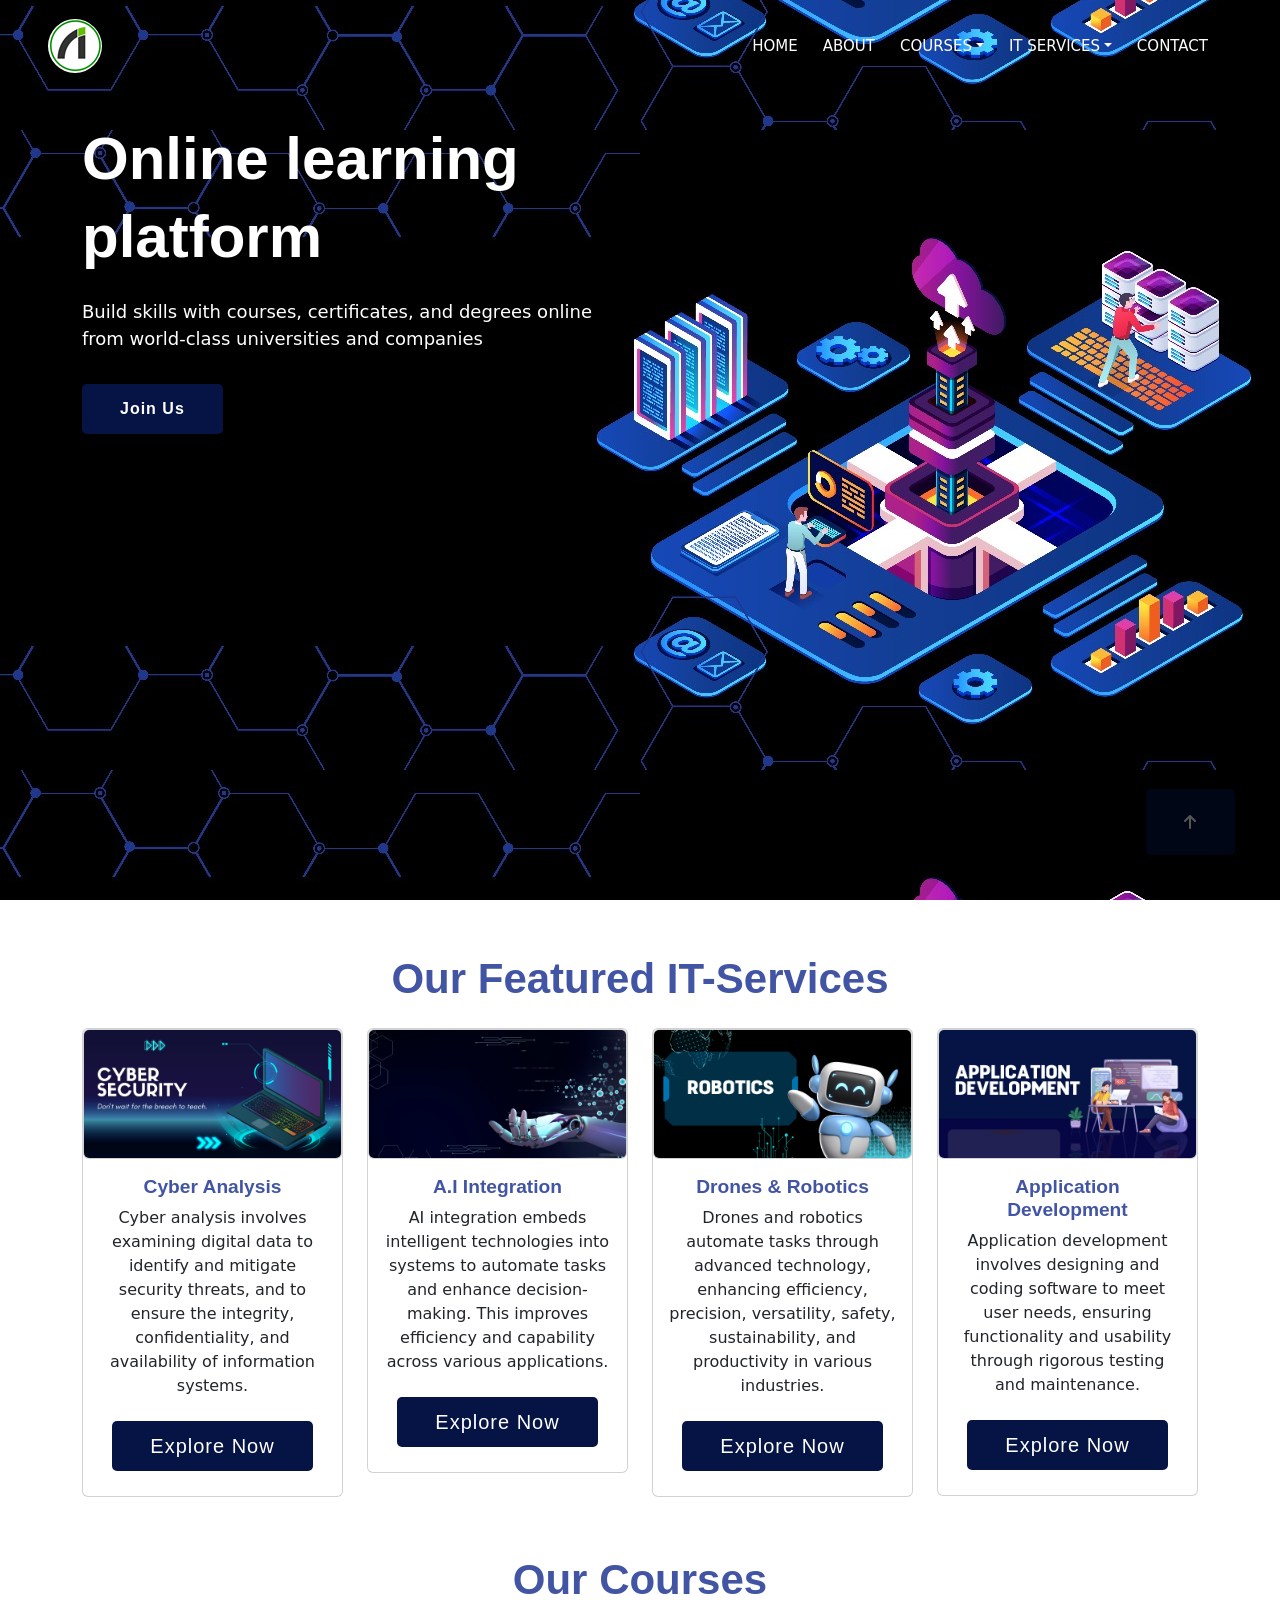
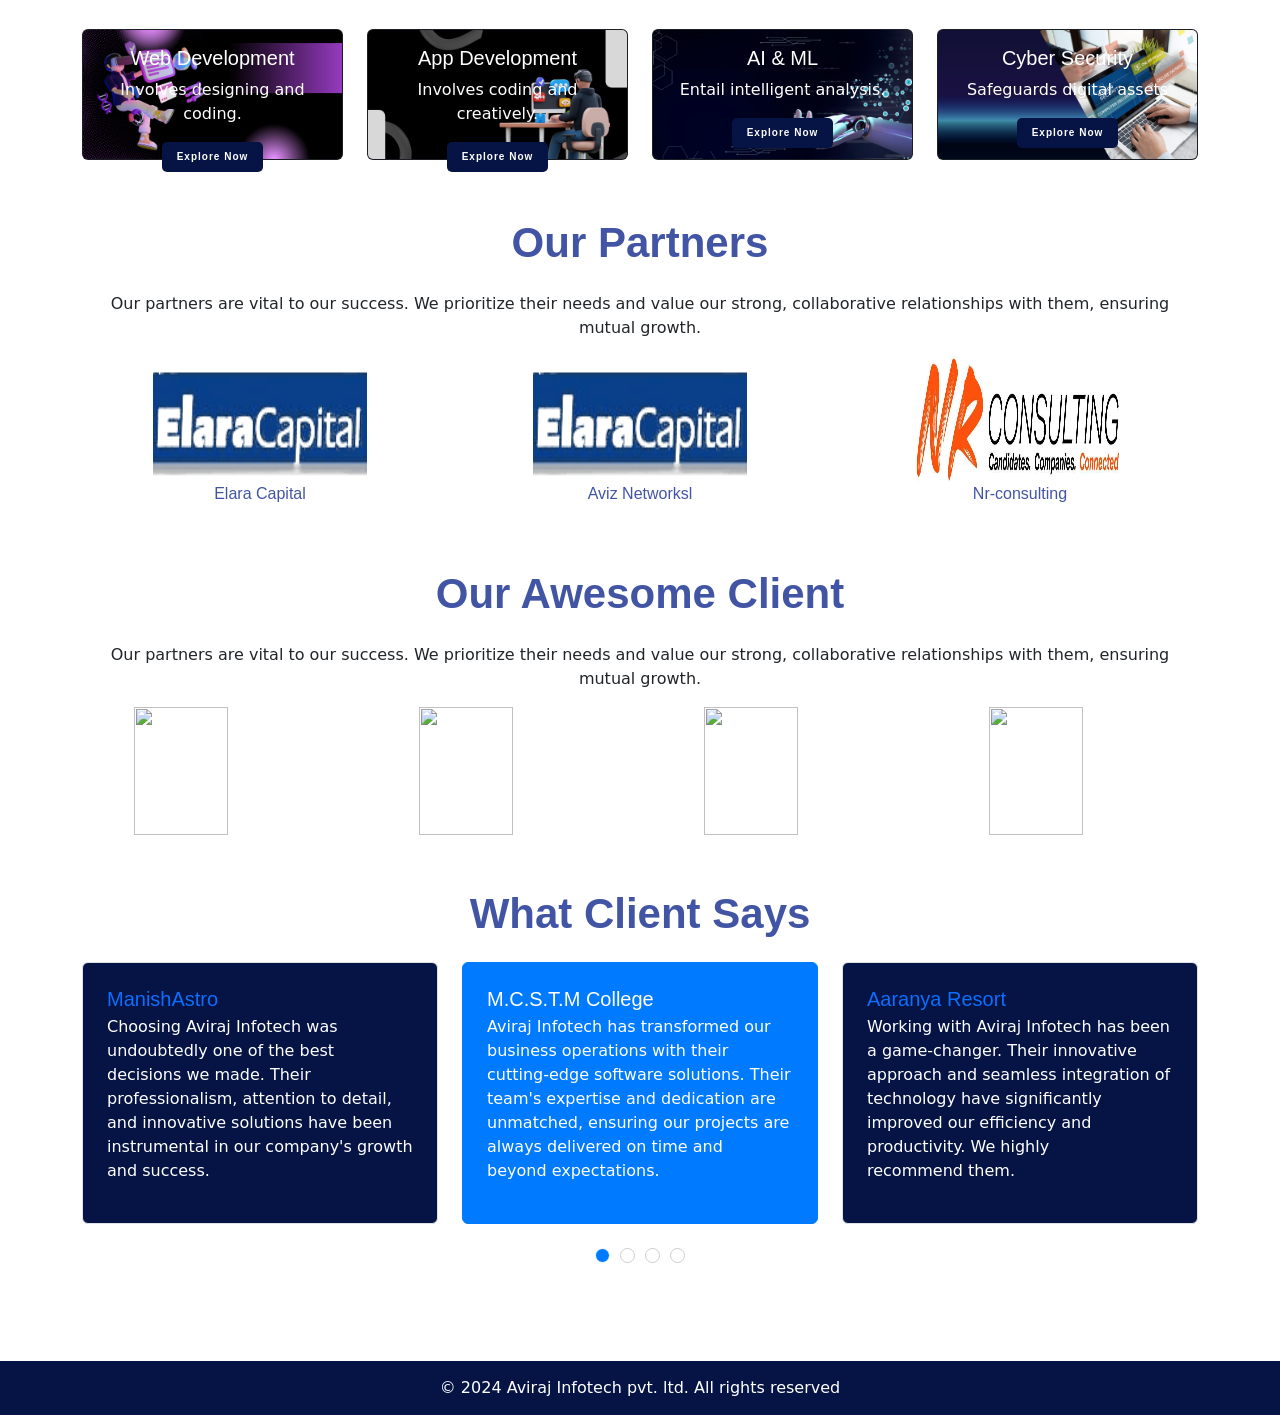
==== index.html @ c593f7fc "First commit" ====
<!DOCTYPE html>
<html lang="en">

    <head>
        <meta charset="UTF-8">
        <meta name="viewport" content="width=device-width, initial-scale=1.0">
        <title>Aviraj Infotech</title>
        <!-- bootstrap css -->
        <link href="https://cdn.jsdelivr.net/npm/bootstrap@5.3.3/dist/css/bootstrap.min.css" rel="stylesheet">
        <!-- libraries stylesheet -->
        <!-- ========= for animation ========= -->
        <link rel="stylesheet" href="./lib/animate/animate.min.css">
        <!-- ========= for owl slider ========= -->
        <link rel="stylesheet" href="./lib/owlcarousel/assets/owl.carousel.min.css">
        <!-- ========= fontawesome icon ========= -->
        <link rel="stylesheet" href="https://cdnjs.cloudflare.com/ajax/libs/font-awesome/6.6.0/css/all.min.css" />
        <!-- ========= css file ========= -->
        <link rel="stylesheet" href="./style.css">
    </head>

    <body>
        <div class="container-xxl bg-white p-0">
            <div id="spinner"
                class="show bg-white position-fixed translate-middle w-100 vh-100 top-50 start-50 d-flex align-items-center justify-content-center">
                <div class="spinner-border text-primary" style="width: 3rem; height: 3rem;" role="status">
                    <span class="sr-only">Loading...</span>
                </div>
            </div>
            <!-- ===================== navigation bar ===================== -->
            <div class="container-xxl position-relative p-0">
                <nav class="navbar navbar-expand-lg nav-color px-4 px-lg-5 py-3 py-lg-0">
                    <a href="" class="navbar-brand p-0">
                        <img src="./img/logo/logo.png" alt="Logo" style="border-radius: 100%;">
                    </a>
                    <button class="navbar-toggler" type="button" data-bs-toggle="collapse"
                        data-bs-target="#navbarCollapse">
                        <span class="fa fa-bars"></span>
                    </button>
                    <div class="collapse navbar-collapse" id="navbarCollapse">
                        <div class="navbar-nav ms-auto py-0 pe-4">
                            <a href="./index.html" class="nav-item nav-link">Home</a>
                            <a href="./aboutus.html" class="nav-item nav-link">About</a>
                            <div class="nav-item dropdown">
                                <a href="./courses.html" class="nav-link dropdown-toggle"
                                    data-bs-toggle="dropdown">Courses</a>
                                <div class="dropdown-menu m-0">
                                    <a href="courses.html#course1" class="dropdown-item">Web Programming</a>
                                    <a href="courses.html#course2" class="dropdown-item">App Development</a>
                                    <a href="courses.html#course3" class="dropdown-item">A.I & M.L.</a>
                                    <a href="courses.html#course4" class="dropdown-item">Cyber Security</a>
                                </div>
                            </div>
                            <div class="nav-item dropdown">
                                <a href="#" class="nav-link dropdown-toggle" data-bs-toggle="dropdown">IT Services</a>
                                <div class="dropdown-menu m-0">
                                    <a href="booking.html" class="dropdown-item">Drones & Robotics</a>
                                    <a href="team.html" class="dropdown-item">Cyber Analysis</a>
                                    <a href="testimonial.html" class="dropdown-item">Application Development</a>
                                    <a href="testimonial.html" class="dropdown-item">A.I Integration</a>
                                </div>
                            </div>
                            <a href="./contact.html" class="nav-item nav-link">Contact</a>
                        </div>
                    </div>
                </nav>
            </div>
            <!-- ===================== hero section ===================== -->
            <div class="container-xxl py-4 bg-dark hero-header mb-5">
                <div class="container my-5 py-5">
                    <div class="row align-items-center g-5">
                        <div class="col-lg-6 text-center text-lg-start">
                            <h1 class="title display-3 text-white animated slideInLeft">Online learning<br> platform
                            </h1>
                            <p class="para text-white animated slideInLeft mb-4 pb-2">Build skills with courses,
                                certificates, and degrees online from world-class universities and companies</p>
                            <a href="contact.html" class="btn btn-primary py-sm-3 px-sm-5 me-3 animated slideInLeft"
                                data-animation="fadeInLeft" data-delay="0.7s">Join us</a>
                        </div>
                    </div>
                </div>
            </div>
            <!-- ===================== hero section ===================== -->

            <!-- ===================== Our Featured IT-Services ===================== -->
            <div class="container-xxl py-1  mb-5">
                <div class="container">
                    <div class="text-center wow fadeInUp" data-wow-delay="0.1s">
                        <h1 class="section-title">Our Featured IT-Services</h1>
                    </div>
                    <div class="row">
                        <div class="col-lg-3 col-sm-6 py-3 py-md-0 wow fadeInUp" data-wow-delay="0.1s">
                            <div class="card">
                                <img src="./img/gallery/cyberhello.jpg" alt="" class="card image-top">
                                <div class="card-body">
                                    <h5 class="card-titel text-center" style="font-weight:bold; font-size:larger;">Cyber
                                        Analysis</h5>
                                    <p class="text-center">Cyber analysis involves examining digital data to identify
                                        and mitigate security threats, and to ensure the integrity, confidentiality, and
                                        availability of information systems.</p>
                                    <div class="text-center">
                                        <a href="CyberAnalysis.html">
                                            <button class="btn btn-primary px-5 py-3 mt-3 fs-5 fw-medium bg-primaryy"
                                                style="bottom: 1vh;" type="button">
                                                Explore now
                                            </button>
                                        </a>
                                    </div>
                                </div>
                            </div>
                        </div>
                        <div class="col-lg-3 col-sm-6 py-3 py-md-0 wow fadeInUp" data-wow-delay="0.2s">
                            <div class="card">
                                <img src="./img/gallery/yoyo.jpg" alt="" class="card image-top">
                                <div class="card-body">
                                    <h5 class="card-titel text-center" style="font-weight:bold; font-size:larger;">A.I
                                        Integration</h5>
                                    <p class="text-center">AI integration embeds intelligent technologies into systems
                                        to automate tasks and enhance decision-making. This improves efficiency and
                                        capability across various applications.
                                    </p>
                                    <div class="text-center">
                                        <a href="ArtificialLearning.html">
                                            <button class="btn btn-primary px-5 py-3 mt-3 fs-5 fw-medium bg-primaryy"
                                                style="bottom: 1vh;" type="button">
                                                Explore now
                                            </button>
                                        </a>
                                    </div>
                                </div>
                            </div>
                        </div>

                        <div class="col-lg-3 col-sm-6 py-3 py-md-0 wow fadeInUp" data-wow-delay="0.3s">
                            <div class="card">
                                <img src="./img/gallery/roboticshello.jpg" alt="" class="card image-top">
                                <div class="card-body">
                                    <h5 class="card-titel text-center" style="font-weight:bold; font-size:larger;">
                                        Drones & Robotics</h5>
                                    <p class="text-center">Drones and robotics automate tasks through advanced
                                        technology, enhancing efficiency, precision, versatility, safety,
                                        sustainability, and productivity in various industries.</p>
                                    <div class="text-center">
                                        <a href="DronesRobotics.html">
                                            <button class="btn btn-primary px-5 py-3 mt-3 fs-5 fw-medium bg-primaryy"
                                                style="bottom: 1vh; display: absolute;" type="button">
                                                Explore now
                                            </button>
                                        </a>
                                    </div>
                                </div>
                            </div>
                        </div>
                        <div class="col-lg-3 col-sm-6 py-3 py-md-0 wow fadeInUp" data-wow-delay="0.4s">
                            <div class="card">
                                <img src="./img/gallery/appapp.jpg" alt="" class="card image-top">
                                <div class="card-body">
                                    <h5 class="card-titel text-center" style="font-weight:bold; font-size:larger;">
                                        Application Development</h5>
                                    <p class="text-center">
                                        Application development involves designing and coding software to meet user
                                        needs, ensuring functionality and usability through rigorous testing and
                                        maintenance.
                                    </p>
                                    <div class="text-center">
                                        <a href="AppDev.html">
                                            <button class="btn btn-primary px-5 py-3 mt-3 fs-5 fw-medium bg-primaryy"
                                                style="bottom: 1vh; display: absolute;" type="button">
                                                Explore now
                                            </button>
                                        </a>
                                    </div>
                                </div>
                            </div>
                        </div>
                    </div>
                </div>
            </div>
            <!-- ===================== Our Featured IT-Services ===================== -->

            <!-- ===================== Our Courses ===================== -->
            <div class="container-xxl py-1 mb-5">
                <div class="container">
                    <div class="text-center wow fadeInUp" data-wow-delay="0.1s">
                        <h1 class="section-title">Our Courses</h1>
                    </div>
                    <div class="row">
                        <div class="col-lg-3 mb-3 mb-lg-0 wow slideInLeft" data-wow-delay="0.1s">
                            <div class="card text-bg-dark text-center">
                                <img src=" ./img/gallery/web.jpg" class="card-img" alt="">
                                <div class="card-img-overlay">
                                    <h5 class="card-title">Web Development</h5>
                                    <p class="card-text">Involves designing and coding.</p>
                                    <p class="card-text">
                                        <a href="courses.html#course4" class="smbtn ">
                                            Explore now
                                        </a>
                                    </p>
                                </div>
                            </div>
                        </div>
                        <div class="col-lg-3 mb-3 mb-lg-0 wow slideInLeft" data-wow-delay="0.1s">
                            <div class="card text-bg-dark text-center">
                                <img src=" ./img/gallery/hello.jpg" class="card-img" alt="">
                                <div class="card-img-overlay">
                                    <h5 class="card-title">App
                                        Development</h5>
                                    <p class="card-text">Involves
                                        coding and creatively.</p>
                                    <p class="card-text">
                                        <a href="courses.html#course4" class="smbtn ">
                                            Explore now
                                        </a>
                                    </p>
                                </div>
                            </div>
                        </div>
                        <div class="col-lg-3 mb-3 mb-lg-0 wow slideInLeft" data-wow-delay="0.1s">
                            <div class="card text-bg-dark text-center">
                                <img src=" ./img/gallery/yoyo.jpg" class="card-img" alt="">
                                <div class="card-img-overlay">
                                    <h5 class="card-title">AI & ML</h5>
                                    <p class="card-text">Entail
                                        intelligent analysis.</p>
                                    <p class="card-text">
                                        <a href="courses.html#course4" class="smbtn ">
                                            Explore now
                                        </a>
                                    </p>
                                </div>
                            </div>
                        </div>
                        <div class="col-lg-3 mb-3 mb-lg-0 wow slideInLeft" data-wow-delay="0.1s">
                            <div class="card text-bg-dark text-center">
                                <img src=" ./img/gallery/yoooyooo.jpg" class=" card-img" alt="">
                                <div class="card-img-overlay">
                                    <h5 class="card-title">Cyber Security</h5>
                                    <p class="card-text">Safeguards digital assets</p>
                                    <p class="card-text">
                                        <a href="courses.html#course4" class="smbtn ">
                                            Explore now
                                        </a>
                                    </p>
                                </div>
                            </div>
                        </div>
                    </div>
                </div>
            </div>
            <!-- ===================== Our Courses ===================== -->

            <!-- ===================== Our Partners ===================== -->
            <div class="container-xxl py-1 mb-5">
                <div class="container">
                    <div class="text-center wow fadeInUp" data-wow-delay="0.1s">
                        <h1 class="section-title">Our Partners</h1>
                        <p editable="inline"> Our partners are vital to our success. We prioritize their needs
                            and value our strong, collaborative relationships with them, ensuring mutual growth.
                        </p>
                    </div>
                    <div class="row row-cols-1 row-cols-md-3 g-4">
                        <div class="col">
                            <div class="content">
                                <img src="./img/partner/elara capital.png" alt="" class="image">
                                <h2 style="font-size: 1rem;">Elara Capital</h2>
                            </div>
                        </div>
                        <div class="col">
                            <div class="content">
                                <img src="./img/partner/elara capital.png" alt="" class="image">
                                <h2 style="font-size: 1rem;">Aviz Networksl</h2>
                            </div>
                        </div>
                        <div class="content">
                            <img src="./img/partner/nr-consulting.jpg" alt="" class="image">
                            <h2 style="font-size: 1rem;">Nr-consulting</h2>
                        </div>
                    </div>
                </div>
            </div>
        </div>
        <!-- ===================== Our Partners ===================== -->

        <!-- ===================== Our Awesome Client ===================== -->
        <div class="container-xxl py-1">
            <div class="container">
                <div class="text-center wow fadeInUp" data-wow-delay="0.1s">
                    <h1 class="section-title">Our Awesome Client</h1>
                    <p editable="inline"> Our partners are vital to our success. We prioritize their needs
                        and value our strong, collaborative relationships with them, ensuring mutual growth.
                    </p>
                </div>
                <div class="row">
                    <div class="col-lg-3 col-sm-6 py-3 py-md-0 wow fadeInUp" data-wow-delay="0.1s">
                        <div class="content">
                            <img src="https://cdn.ayroui.com/1.0/images/client-logo/graygrids.svg" alt="" class="image">
                        </div>
                    </div>
                    <div class="col-lg-3 col-sm-6 py-3 py-md-0 wow fadeInUp" data-wow-delay="0.1s">
                        <div class="content">
                            <img src="https://cdn.ayroui.com/1.0/images/client-logo/uideck.svg" alt="" class="image">
                        </div>
                    </div>
                    <div class="col-lg-3 col-sm-6 py-3 py-md-0 wow fadeInUp" data-wow-delay="0.1s">
                        <div class="content">
                            <img src="https://cdn.ayroui.com/1.0/images/client-logo/ayroui.svg" alt="" class="image">
                        </div>
                    </div>
                    <div class="col-lg-3 col-sm-6 py-3 py-md-0 wow fadeInUp" data-wow-delay="0.1s">
                        <div class="content">
                            <img src="https://cdn.ayroui.com/1.0/images/client-logo/lineicons.svg" alt="" class="image">
                        </div>
                    </div>
                </div>
                <!-- </div> -->
            </div>
        </div>
        <!-- ===================== Our Awesome Client ===================== -->

        <!-- ===================== Our Client Says  ===================== -->
        <div class="container-xxl py-5 wow fadeInUp" data-wow-delay="0.1s">
            <div class="container">
                <div class="text-center wow fadeInUp" data-wow-delay="0.1s">
                    <h1 class="section-title">What Client Says</h1>
                </div>
                <div class="owl-carousel testimonial-carousel">
                    <div class="testimonial-item  border rounded p-4">
                        <h5 class="mb-1"><a href="#">M.C.S.T.M College</a></h5>
                        <p>Aviraj Infotech has transformed our business
                            operations with their cutting-edge software solutions. Their team's
                            expertise and dedication are unmatched, ensuring our projects are always
                            delivered on time and beyond expectations.
                        </p>
                    </div>
                    <div class="testimonial-item  border rounded p-4">
                        <h5 class="mb-1"><a href="#">Aaranya Resort</a></h5>
                        <p>Working with Aviraj Infotech has been a
                            game-changer. Their innovative approach and seamless integration of
                            technology have significantly improved our efficiency and productivity.
                            We highly recommend them.
                        </p>
                    </div>
                    <div class="testimonial-item  border rounded p-4">
                        <h5 class="mb-1"><a href="#">Hotel Pushpanjali</a></h5>
                        <p>
                            The team at Aviraj Infotech truly understands our
                            needs and delivers tailored solutions that drive our business forward.
                            Their proactive support and deep technical knowledge make them an
                            invaluable partner.
                        </p>
                    </div>
                    <div class="testimonial-item  border rounded p-4">
                        <h5 class="mb-1"><a href="#">ManishAstro</a></h5>
                        <p>
                            Choosing Aviraj Infotech was undoubtedly one of the
                            best decisions we made. Their professionalism, attention to detail, and
                            innovative solutions have been instrumental in our company's growth and
                            success.
                        </p>
                    </div>
                </div>
            </div>
        </div>
        <!-- ===================== Our Client Says ===================== -->

        <!-- ===================== Footer ===================== -->
        <footer>
            <div class="bottom-bar">
                <p style="color: white;">&copy; 2024 Aviraj Infotech pvt. ltd. All rights reserved</p>
            </div>
        </footer>
        <!-- ===================== Footer ===================== -->

        <a href="#" class="btn btn-lg btn-primary btn-lg-square back-to-top"><i class="fa-solid fa-arrow-up"></i></a>
        </div>
        <!-- jquery -->
        <script src="https://cdnjs.cloudflare.com/ajax/libs/jquery/3.7.1/jquery.min.js"></script>
        <!-- bootstrap js -->
        <script src="https://cdn.jsdelivr.net/npm/bootstrap@5.3.3/dist/js/bootstrap.bundle.min.js"></script>
        <!-- wow -->
        <script src="./lib/wow/wow.min.js"></script>
        <!-- waypoint -->
        <script src="./lib/waypoints/jquery.waypoints.min.js"></script>
        <script src="lib/waypoints/waypoints.min.js"></script>
        <script src="lib/counterup/counterup.min.js"></script>
        <!-- for owl slider -->
        <script src="./lib/owlcarousel/owl.carousel.min.js"></script>
        <!-- js file -->
        <script src="./main.js"></script>

    </body>
    </body>

</html>
---- style.css ----
:root {
  --blue: #007bff;
  --indigo: #6610f2;
  --purple: #6f42c1;
  --pink: #e83e8c;
  --red: #dc3545;
  --orange: #fd7e14;
  --yellow: #ffc107;
  --green: #051445;
  --teal: #051445;
  --cyan: #17a2b8;
  --white: #fff;
  --gray: #6c757d;
  --gray-dark: #343a40;
  --primary: #007bff;
}
a {
  text-decoration: none;
}
.smbtn {
  text-decoration: none;
  background: #051445;
  font-family: "Josefin Sans", sans-serif;
  text-transform: capitalize;
  padding: 15px !important;
  color: #fff;
  cursor: pointer;
  display: inline-blockc !important;
  font-size: 10px;
  font-weight: 600;
  border-radius: 5px;
  line-height: 1;
  letter-spacing: 1px;
  line-height: 0;
  margin-bottom: 0;
  cursor: pointer;
  transition: color 0.4s linear;
  position: relative;
  z-index: 1;
  border: 0;
  overflow: hidden;
  margin: 0;
  display: inline-block !important;
}
img.image {
  width: 60%;
  height: 8rem;
}
.content {
  display: flex;
  flex-direction: column;
  justify-content: center;
  align-items: center;
}
h1,
h2,
h3,
h4,
h5,
h6 {
  font-family: "Josefin Sans", sans-serif;
  color: #4255a4;
  margin-top: 0px;
  font-style: normal;
  font-weight: 400;
  text-transform: normal;
}
.hero-header {
  background: url("./img/hero/h1_hero.jpg");
  background-position: center;
  height: 100vh;
}
.title {
  font-size: 60px;
  font-weight: 700;
  color: #fff;
  line-height: 1.3;
  margin-bottom: 22px;
}
.para {
  color: #fff;
  font-size: 18px;
  margin-bottom: 34px;
}
.btn {
  background: #051445;
  font-family: "Josefin Sans", sans-serif;
  text-transform: capitalize;
  padding: 25px 38px !important;
  color: #fff;
  cursor: pointer;
  display: inline-blockc !important;
  font-size: 16px;
  font-weight: 600;
  border-radius: 5px;
  line-height: 1;
  /* -moz-user-select: none; */
  letter-spacing: 1px;
  line-height: 0;
  margin-bottom: 0;
  cursor: pointer;
  transition: color 0.4s linear;
  position: relative;
  z-index: 1;
  border: 0;
  overflow: hidden;
  margin: 0;
  display: inline-block !important;
}
.section-title {
  font-size: 42px;
  display: block;
  font-weight: 600;
  line-height: 1.3;
  margin-bottom: 21px;
}
.card-img-top {
  height: 100%;
  width: 100%;
  object-fit: scale-down;
}
.testimonial-item {
  background: var(--green) !important;
  color: var(--white) !important;
}
.testimonial-carousel .owl-item .testimonial-item,
.testimonial-carousel .owl-item.center .testimonial-item * {
  transition: 0.5s;
}
.testimonial-carousel .owl-item.center .testimonial-item {
  background: var(--blue) !important;
  border-color: var(--primary) !important;
}

.testimonial-carousel .owl-item.center .testimonial-item * {
  color: var(--white) !important;
}

.testimonial-carousel .owl-dots {
  margin-top: 24px;
  display: flex;
  align-items: flex-end;
  justify-content: center;
}

.testimonial-carousel .owl-dot {
  position: relative;
  display: inline-block;
  margin: 0 5px;
  width: 15px;
  height: 15px;
  border: 1px solid #cccccc;
  border-radius: 15px;
  transition: 0.5s;
}

.testimonial-carousel .owl-dot.active {
  background: var(--blue);
  border-color: var(--white);
}
/*** Navbar ***/
.nav-color {
  background: var(--green) !important;
}
.nav-color .navbar-nav .nav-link {
  position: relative;
  margin-left: 25px;
  padding: 35px 0;
  font-size: 15px;
  color: var(--white) !important;
  text-transform: uppercase;
  font-weight: 500;
  outline: none;
  transition: 0.5s;
}

.sticky-top.nav-color .navbar-nav .nav-link {
  padding: 20px 0;
}

.nav-color .navbar-nav .nav-link:hover,
.nav-color .navbar-nav .nav-link.active {
  color: var(--primary) !important;
}

.nav-colork .navbar-brand img {
  max-height: 60px;
  transition: 0.5s;
}

.sticky-top.nav-colork .navbar-brand img {
  max-height: 45px;
}

@media (max-width: 991.98px) {
  .sticky-top.nav-color {
    position: relative;
  }

  .nav-color .navbar-collapse {
    margin-top: 15px;
    border-top: 1px solid rgba(255, 255, 255, 0.1);
  }

  .nav-color .navbar-nav .nav-link,
  .sticky-top.nav-color .navbar-nav .nav-link {
    padding: 10px 0;
    margin-left: 0;
  }

  .nav-color .navbar-brand img {
    max-height: 45px;
  }
  .card-img-overlay {
    display: flex;
    align-items: center;
    flex-direction: column;
    justify-content: center;
  }
}

@media (min-width: 992px) {
  .nav-color {
    position: absolute;
    width: 100%;
    top: 0;
    left: 0;
    z-index: 999;
    background: transparent !important;
  }

  .sticky-top.nav-color {
    position: fixed;
    background: var(--green) !important;
  }
}
.bottom-bar {
  background-color: #051445;
  text-align: center;
  padding: 15px 0;
  margin-top: 50px;
}
.bottom-bar p {
  margin-bottom: 0;
}
.container.page-title {
  margin-top: 40vh;
}
.read_bt a {
  display: inline-block;
  padding: 10px 20px;
  background: #ff2020;
  color: #fff;
  border-radius: 5px;
}
.contact-title {
  font-size: 27px;
  font-weight: 600;
  margin-bottom: 20px;
}
.form-contact .form-group {
  margin-bottom: 10px;
}
.form-contact .form-control {
  border: 1px solid #e5e6e9;
  border-radius: 0px;
  height: 48px;
  padding-left: 18px;
  font-size: 13px;
  background: transparent;
}
.form-contact textarea {
  border-radius: 0px;
  height: 90% !important;
}
.boxed-btn {
  background: #fff;
  color: #c86fff !important;
  display: inline-block;
  padding: 18px 44px;
  font-family: "Josefin Sans", sans-serif;
  font-size: 14px;
  font-weight: 400;
  border: 0;
  border: 1px solid #c86fff;
  letter-spacing: 3px;
  text-align: center;
  color: #c86fff;
  text-transform: uppercase;
  cursor: pointer;
  width: 100%;
}
.service-item {
  box-shadow: 0 0 45px rgba(0, 0, 0, 0.08);
  transition: 0.5s;
}
.card-item {
  box-shadow: 0 0 45px rgba(0, 0, 0, 0.08);
  transition: 0.5s;
}

.card-item:hover {
  transform: scale(1.1);
}
.service-item:hover {
  background: var(--primary);
}
.back {
  background-color: #9aa4fa5c;
}
.team-item {
  box-shadow: 0 0 45px rgba(0, 0, 0, 0.08);
  /* height: calc(100% - 38px); */
  transition: 0.5s;
}

.service-item * {
  transition: 0.5s;
}

.service-item:hover * {
  color: var(--light) !important;
}
blockquote.blockstyle,
blockquote.style2 {
  background: #fff;
  font-style: italic;
}
blockquote {
  font-size: 1.1em;
  color: #051445;
  background-color: #051445;
  line-height: 1.5em;
  border-left: none;
  width: auto;
  text-indent: -19px;
  font-weight: 700;
  padding-bottom: 40px;
}
.our-values .card {
  border: 0;
  padding: 160px 20px 20px 20px;
  position: relative;
  width: 100%;
  background-size: cover;
  background-repeat: no-repeat;
  background-position: center center;
}
.our-values .card-body {
  z-index: 10;
  background: rgba(255, 255, 255, 0.9);
  padding: 15px 30px;
  box-shadow: 0px 2px 15px rgba(0, 0, 0, 0.1);
  transition: 0.3s;
  transition: ease-in-out 0.4s;
  border-radius: 5px;
}
.our-values .card-title {
  font-weight: 700;
  text-align: center;
  margin-bottom: 15px;
}
.our-values .card-text {
  color: #10285d;
  font-size: 16px;
  line-height: 30px;
  margin-bottom: 15px;
  font-weight: normal;
}

.back-to-top {
  position: fixed;
  display: none;
  right: 45px;
  bottom: 45px;
  z-index: 99;
}

/*** Spinner ***/
#spinner {
  opacity: 0;
  visibility: hidden;
  transition: opacity 0.5s ease-out, visibility 0s linear 0.5s;
  z-index: 99999;
}

#spinner.show {
  transition: opacity 0.5s ease-out, visibility 0s linear 0s;
  visibility: visible;
  opacity: 1;
}
.navbar-toggler {
  color: var(--white);
  font-size: 2rem;
}
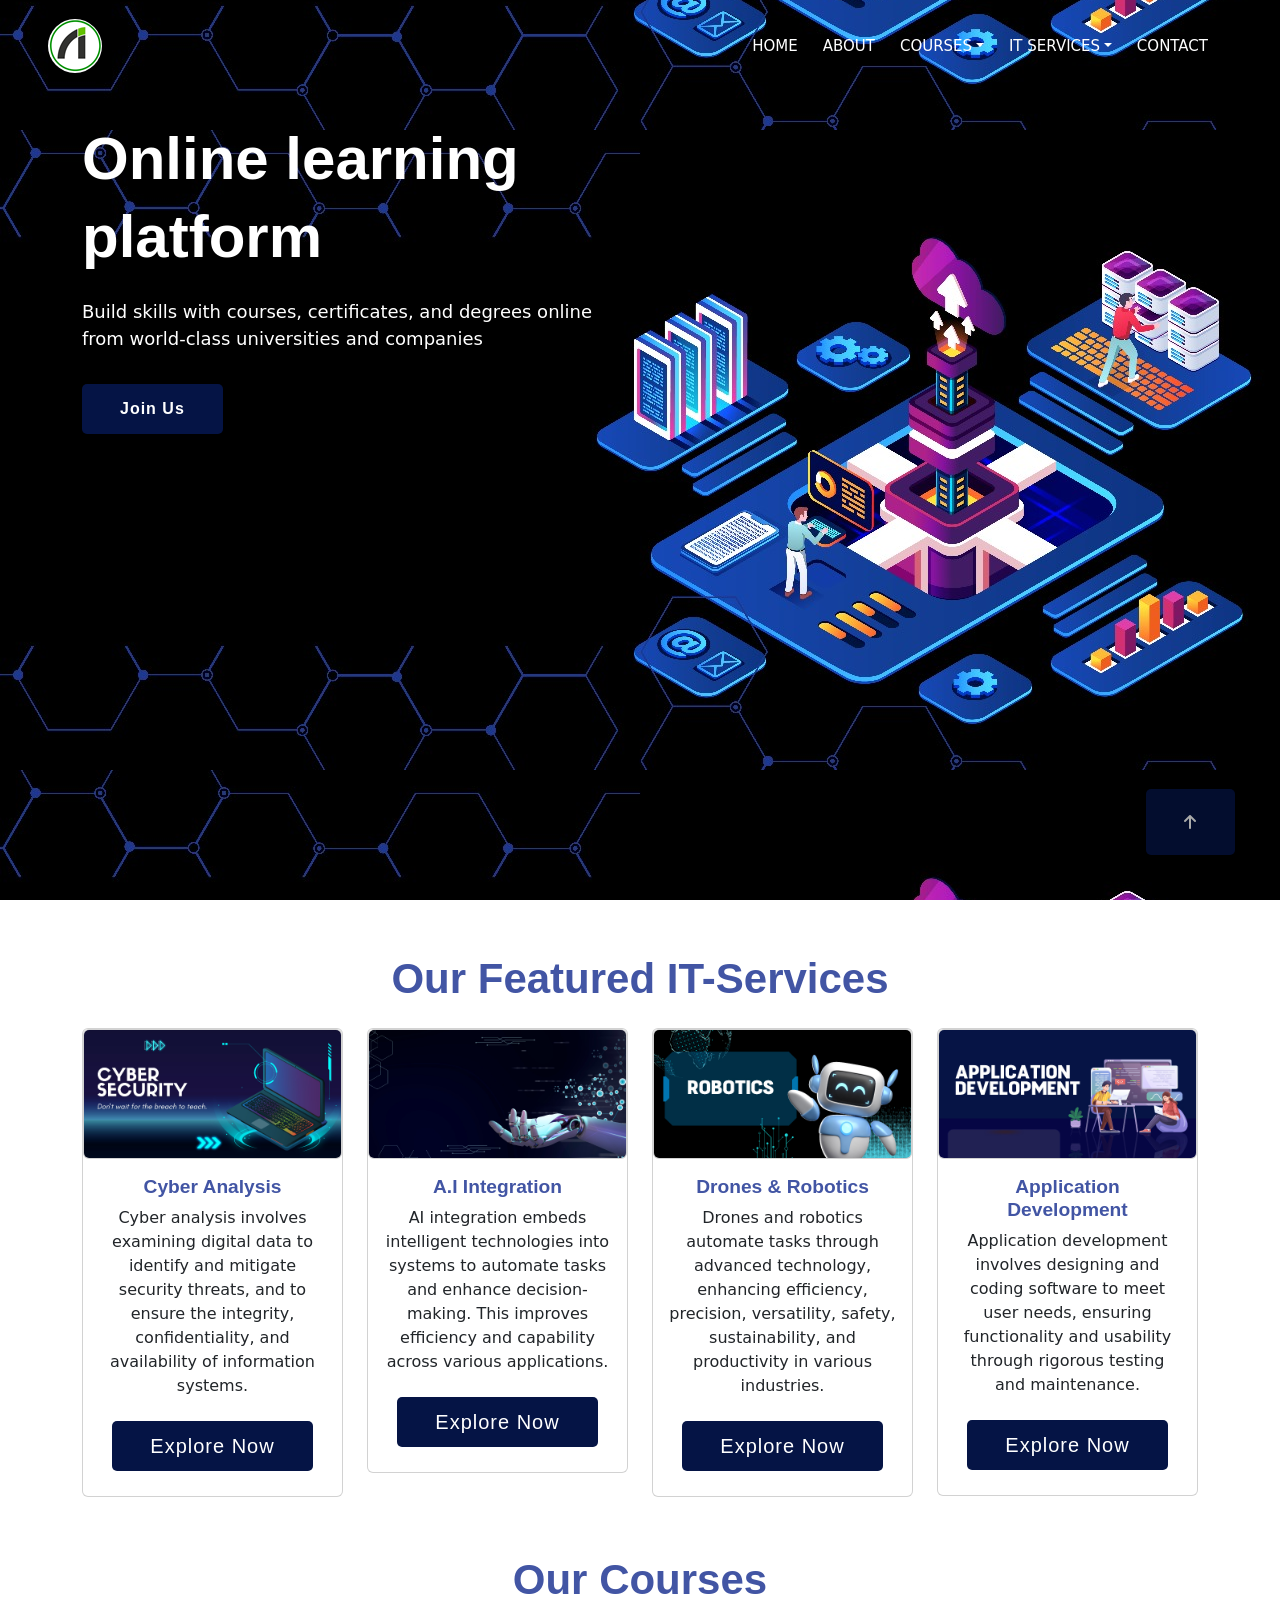
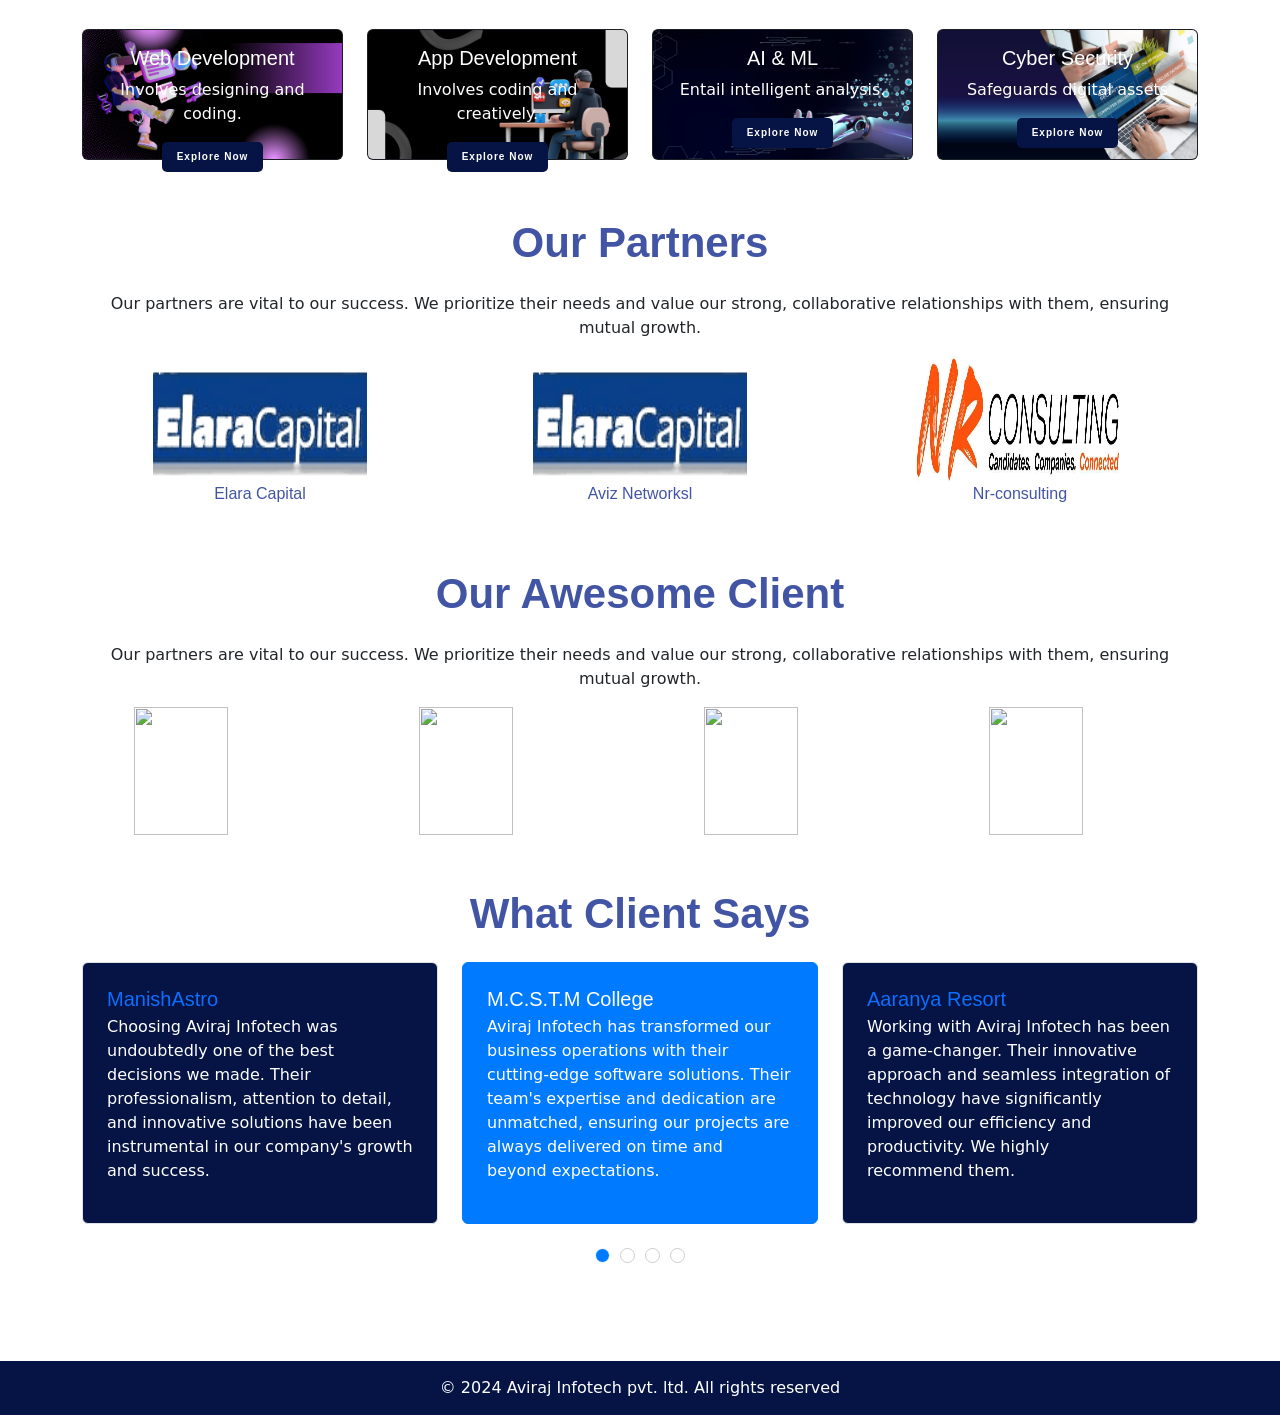
==== commit 6392b862: "fygfugu" ====
--- a/index.html
+++ b/index.html
@@ -19,6 +19,7 @@
     </head>
 
     <body>
+    <header>
         <div class="container-xxl bg-white p-0">
             <div id="spinner"
                 class="show bg-white position-fixed translate-middle w-100 vh-100 top-50 start-50 d-flex align-items-center justify-content-center">
@@ -64,6 +65,7 @@
                     </div>
                 </nav>
             </div>
+    </header>
             <!-- ===================== hero section ===================== -->
             <div class="container-xxl py-4 bg-dark hero-header mb-5">
                 <div class="container my-5 py-5">
